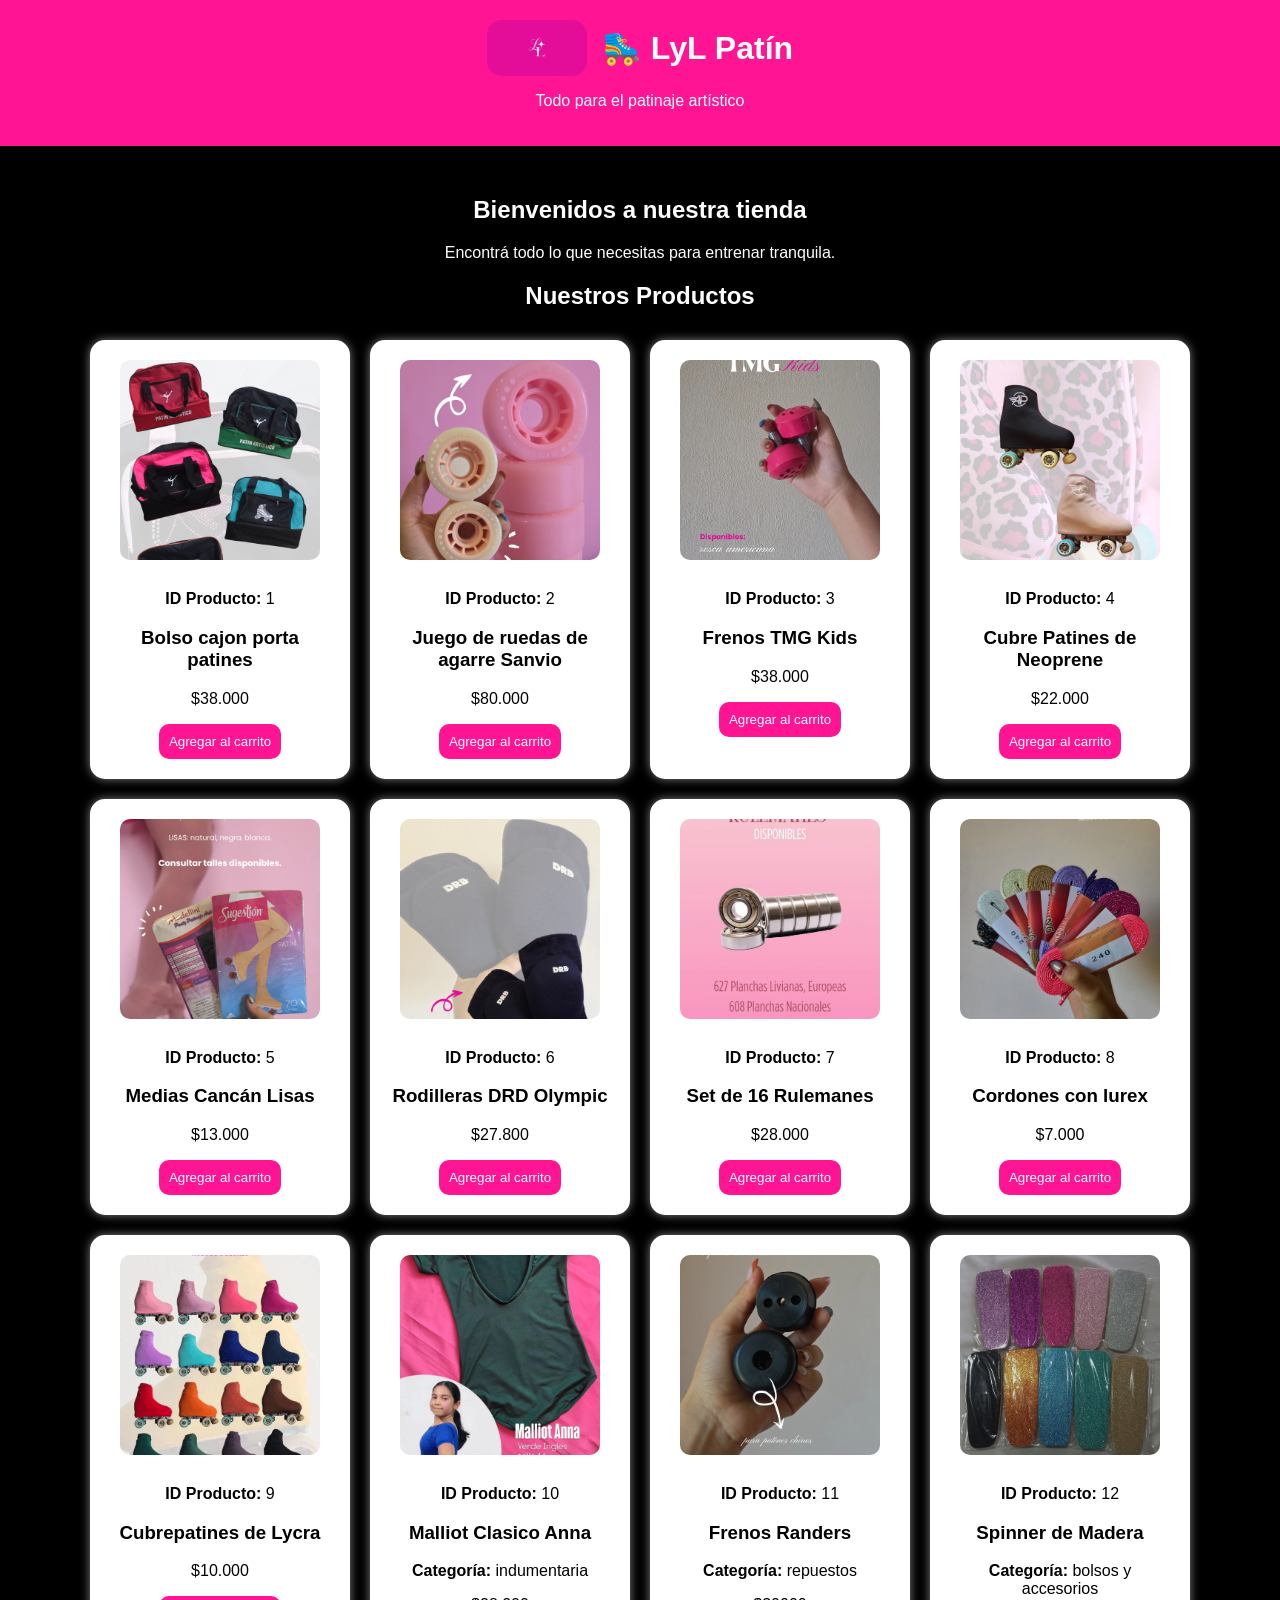
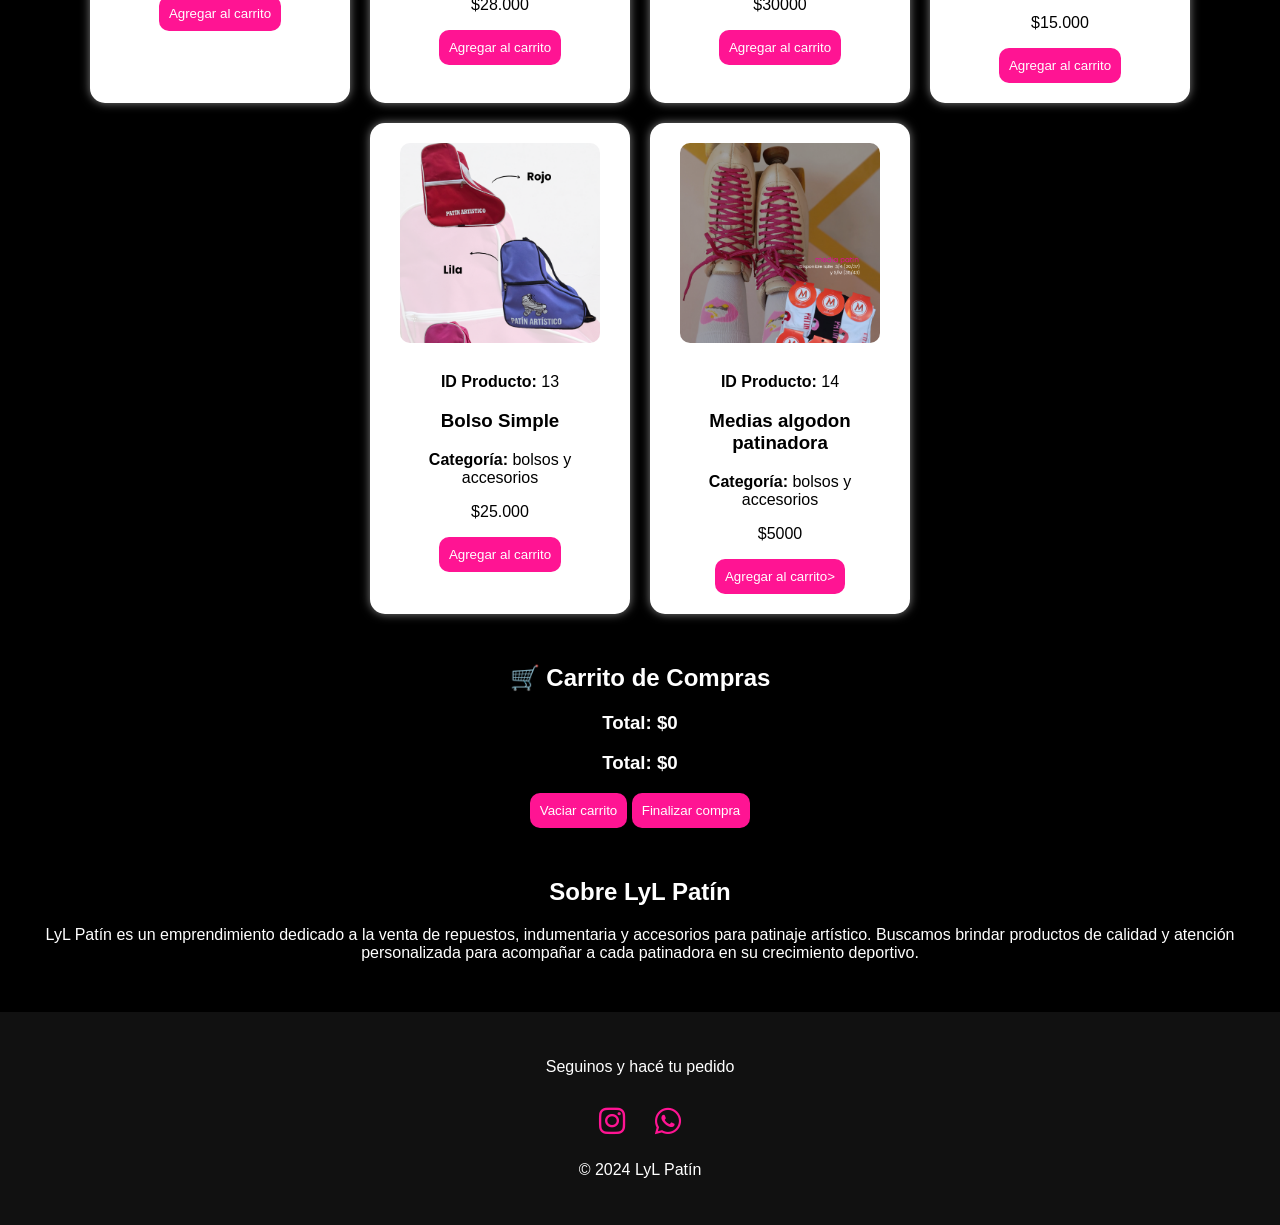
==== index1.html @ ce0598ca "Add files via upload" ====
<!DOCTYPE html>
<html lang="es">

<head>
    <meta charset="UTF-8">
    <meta name="viewport" content="width=device-width, initial-scale=1.0">
    <title>LyL Patín</title>

    <link rel="stylesheet" href="style.css">

    <link rel="stylesheet"
          href="https://cdnjs.cloudflare.com/ajax/libs/font-awesome/6.5.1/css/all.min.css">
</head>

<body>

<header>

    <div class="encabezado">

        <img src="img/Logo1.jpg" alt="Logo LyL Patín" class="logo">

        <h1>🛼 LyL Patín</h1>

    </div>

    <p>Todo para el patinaje artístico</p>

</header>

<section>
    <h2>Bienvenidos a nuestra tienda</h2>
    <p>Encontrá todo lo que necesitas para entrenar tranquila.</p>
</section>

<h2>Nuestros Productos</h2>

<div class="productos">

    <div class="producto">
        <img src="img/Bolso_Cajon.png" alt="Bolso cajon porta patines"> 
        <p><strong>ID Producto:</strong> 1</p>
        <h3>Bolso cajon porta patines</h3>
        <p>$38.000</p>
        <button onclick="agregar('bolso cajon porta patin',38000)">Agregar al carrito</button>
    </div>

    <div class="producto">
        <img src="img/Ruedas_agarre.png" alt="Ruedas de agarre Sanvio">
        <p><strong>ID Producto:</strong> 2</p>
        <h3>Juego de ruedas de agarre Sanvio</h3>
        <p>$80.000</p>
        <button onclick="agregar('Juego de ruedas de agarre Sanvio',800000)">Agregar al carrito</button>
    </div>

    <div class="producto">
        <img src="img/Frenos_TMG_Kids.png" alt="Frenos TMG Kids">
        <p><strong>ID Producto:</strong> 3</p>
        <h3>Frenos TMG Kids</h3>
        <p>$38.000</p>
        <button onclick="agregar('Frenos TMG Kids', 38000)">Agregar al carrito</button>
    </div>

    <div class="producto">
        <img src="img/neoprene.jpg" alt="Cubre Patines de Neoprene">
        <p><strong>ID Producto:</strong> 4</p>
        <h3>Cubre Patines de Neoprene</h3>
        <p>$22.000</p>
        <button onclick="agregar('cubre patines de Neoprene',22000)">Agregar al carrito</button>
    </div>

    <div class="producto">
        <img src="img/mediascan.png" alt="Medias Cancan Lisas">
        <p><strong>ID Producto:</strong> 5</p>
        <h3>Medias Cancán Lisas</h3>
        <p>$13.000</p>
        <button onclick="agregar('Medias cancan lisas',13000)">Agregar al carrito </button>
    </div>

    <div class="producto">
        <img src="img/rodilleras.png" alt="Rodilleras DRB Olympic">
        <p><strong>ID Producto:</strong> 6</p>
        <h3>Rodilleras DRD Olympic</h3>
        <p>$27.800</p>
        <button onclick="agregar('Rodilleras DRB Olympic',27800)">Agregar al carrito</button>
    </div>

    <div class="producto">
        <img src="img/rulemanes.jpg" alt="Set de 16 rulemanes">
        <p><strong>ID Producto:</strong> 7</p>
        <h3>Set de 16 Rulemanes</h3>
        <p>$28.000</p>
        <button onclick="agregar('Set de 16 rulemanes',28000)">Agregar al carrito</button>
    </div>

    <div class="producto">
        <img src="img/cordones.png" alt="Cordones con lurex">
        <p><strong>ID Producto:</strong> 8</p>
        <h3>Cordones con lurex</h3>
        <p>$7.000</p>
        <button onclick="agregar('Cordones con lurex',7000)">Agregar al carrito</button>
    </div>

    <div class="producto">
        <img src="img/lycra.jpg" alt="Cubrepatines de Lycra">
        <p><strong>ID Producto:</strong> 9</p>
        <h3>Cubrepatines de Lycra</h3>
        <p>$10.000</p>
        <button onclick="agregar('Cubrapatines de Lycra',10000)">Agregar al carrito</button>
    </div>

    <div class="producto">
        <img src="img/anna.jpg" alt="Malliot Clasico Anna">
        <p><strong>ID Producto:</strong> 10</p>
        <h3>Malliot Clasico Anna</h3>
         <p><strong>Categoría:</strong> indumentaria</p>
        <p>$28.000</p>
        <button onclick="agregar('Malliot Clasico Anna',28000)">Agregar al carrito</button>
    </div>

    <div class="producto">
        <img src="img/Frenos_Randers.png" alt="Frenos Randers">
        <p><strong>ID Producto:</strong> 11</p>
        <h3>Frenos Randers</h3>
        <p><strong>Categoría:</strong> repuestos</p>
        <p>$30000</p>
        <button onclick="agregar('Frenos Randers',30000)">Agregar al carrito</button>
    </div>

    <div class="producto">
        <img src="img/spinner.png" alt="Spinner de Madera">
        <p><strong>ID Producto:</strong> 12</p>
        <h3>Spinner de Madera</h3>
        <p><strong>Categoría:</strong> bolsos y accesorios</p>
        <p>$15.000</p>
        <button onclick="agregar('Spinner de Madera',15000)">Agregar al carrito</button>
    </div>

    <div class="producto">
        <img src="img/Bolso_simple.png" alt="Bolso Simple">
        <p><strong>ID Producto:</strong> 13</p>
        <h3>Bolso Simple</h3>
        <p><strong>Categoría:</strong> bolsos y accesorios</p>
        <p>$25.000</p>
        <button onclick="agregar ('Bolso Simple',25000)">Agregar al carrito</button>
    </div>

    <div class="producto">
        <img src="img/medias_alg.png" alt="Medias algodon patinadora">
        <p><strong>ID Producto:</strong> 14</p>
        <h3>Medias algodon patinadora</h3>
        <p><strong>Categoría:</strong> bolsos y accesorios</p>
        <p>$5000</p>
        <button onclick="agregar('Medias algodon patinadora',5000)">Agregar al carrito></button>
    </div>

</div>

<section class="carrito">

    <h2>🛒 Carrito de Compras</h2>

    <ul id="lista"></ul>

    <h3>Total: $<span id="total">0</span></h3>

</section>

<h3>Total: $<span id="total">0</span></h3>
<button onclick="vaciarCarrito()">Vaciar carrito</button>

<button onclick="finalizarCompra()">Finalizar compra</button>

<section class="sobre">
    <h2>Sobre LyL Patín</h2>

    <p>
        LyL Patín es un emprendimiento dedicado a la venta de repuestos,
        indumentaria y accesorios para patinaje artístico. Buscamos brindar
        productos de calidad y atención personalizada para acompañar a cada
        patinadora en su crecimiento deportivo.
    </p>

</section>

<footer>

    <p>Seguinos y hacé tu pedido</p>

    <div class="redes">

        <a href="https://www.instagram.com/patin.lyl" target="_blank">
            <i class="fa-brands fa-instagram"></i>
        </a>

        <a href="https://wa.me/5493624164193" target="_blank">
            <i class="fa-brands fa-whatsapp"></i>
        </a>

    </div>

    <p>© 2024 LyL Patín</p>

</footer>

</html>

    <script src="script.js"></script>
</body>
</html>
---- style.css ----
body{
    background-color: black;
    color: white;
    font-family: Arial, sans-serif;
    text-align: center;
    margin: 0;
}

header{
    background-color: #ff1493;
    padding: 20px;
}

h1{
    margin: 0;
}

section{
    margin-top: 50px;
}
.productos{
    display: flex;
    justify-content: center;
    flex-wrap: wrap;
    gap: 20px;
    margin-top: 30px;
}

.producto{
    background-color: white;
    color: black;
    width: 220px;
    padding: 20px;
    border-radius: 15px;
    box-shadow: 0px 0px 10px gray;
}

button{
    background-color: #ff1493;
    color: white;
    border: none;
    padding: 10px;
    border-radius: 10px;
    cursor: pointer;
}

button:hover{
    background-color: #ff4db8;
}

.producto img{
    width: 100%;
    height: 220px;
    object-fit: cover;
    border-radius: 10px;
    margin-bottom: 10px;
}

.producto img{
    width: 200px;
    height: 200px;
    object-fit: cover;
    border-radius: 10px;
    margin-bottom: 10px;
}

footer{
    background-color: #111;
    padding: 30px;
    margin-top: 40px;
    text-align: center;
}

footer a{
    color: #ff1493;
    text-decoration: none;
    font-size: 22px;
}

footer a:hover{
    color: white;
}

footer i{
    font-size: 30px;
}

footer{
    background-color: #111;
    margin-top: 50px;
    padding: 30px;
    text-align: center;
}

.redes{
    display: flex;
    justify-content: center;
    gap: 30px;
    margin: 20px 0;
}

.redes a{
    color: #ff1493;
    font-size: 40px;
    transition: 0.3s;
}

.redes a:hover{
    color: white;
    transform: scale(1.2);
}
.encabezado{
    display: flex;
    justify-content: center;
    align-items: center;
    gap: 15px;
}

.logo{
    width: 100px;
    border-radius: 15px;
}
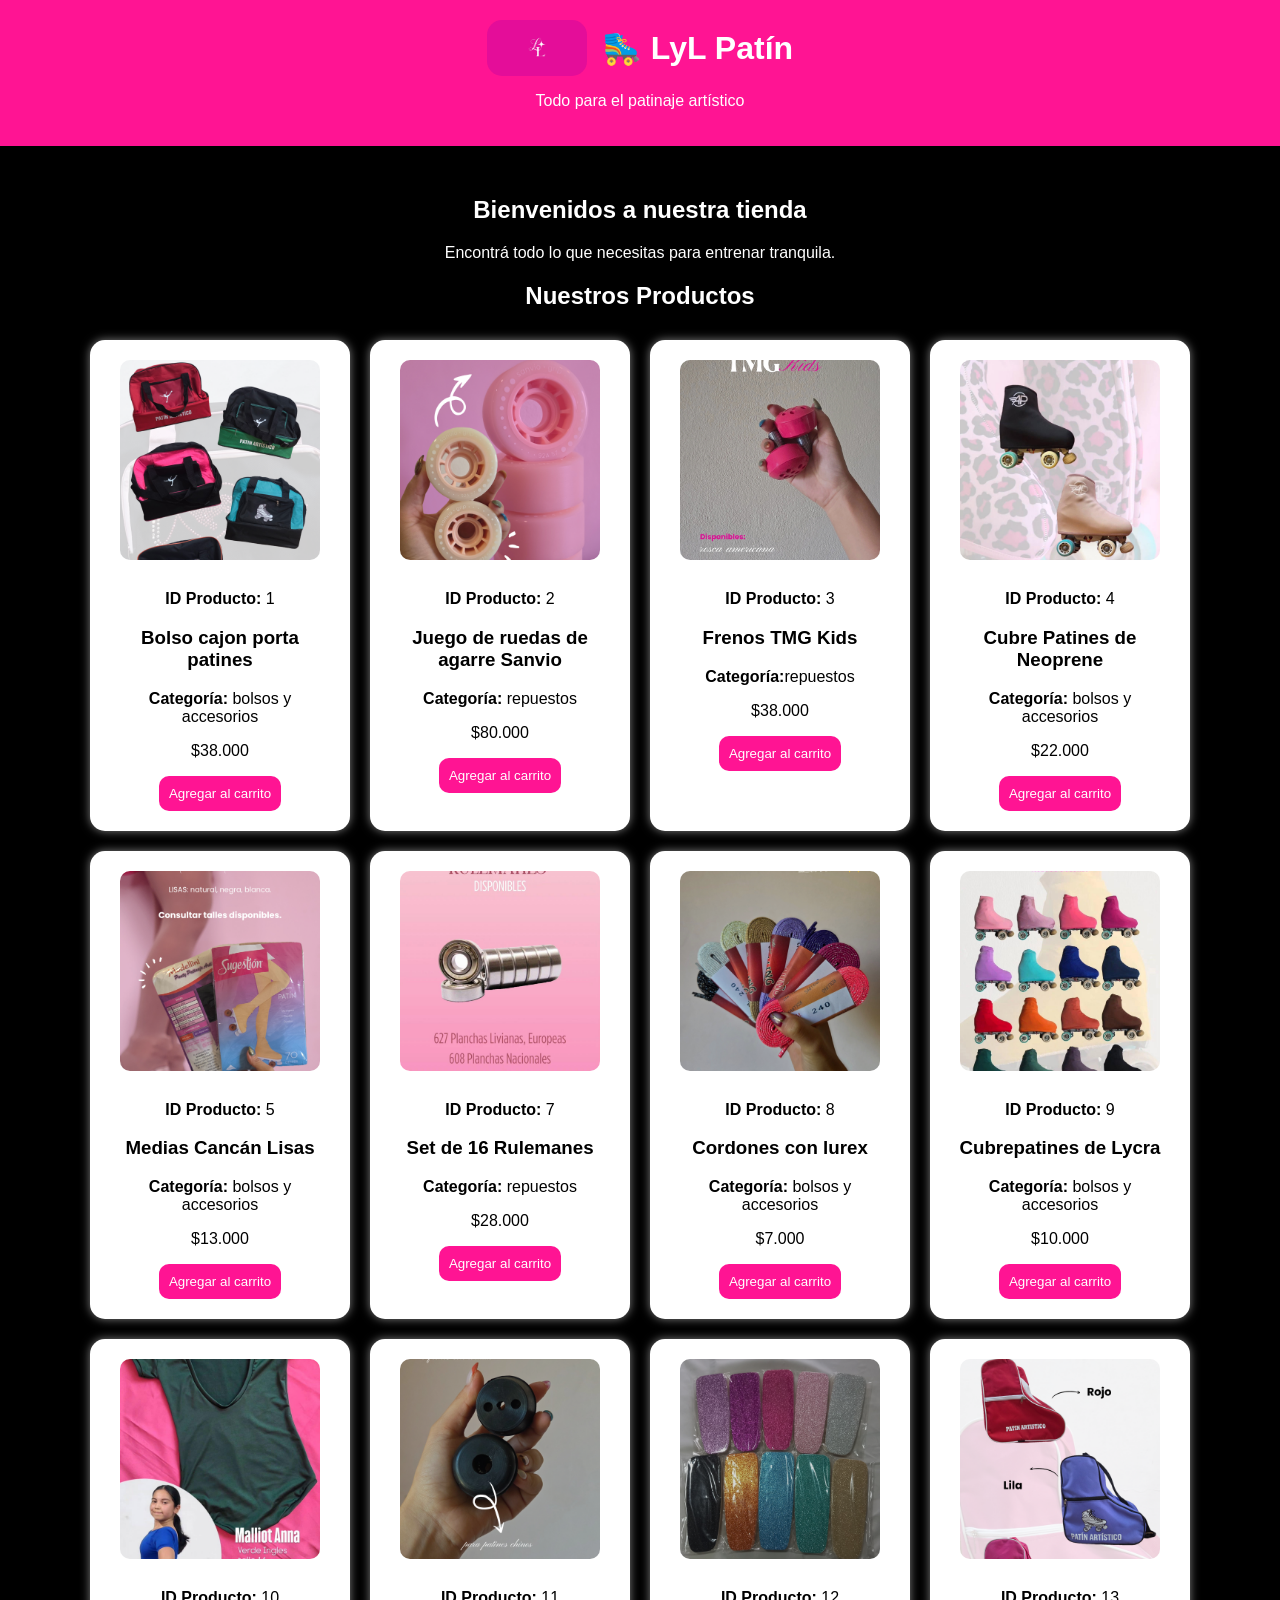
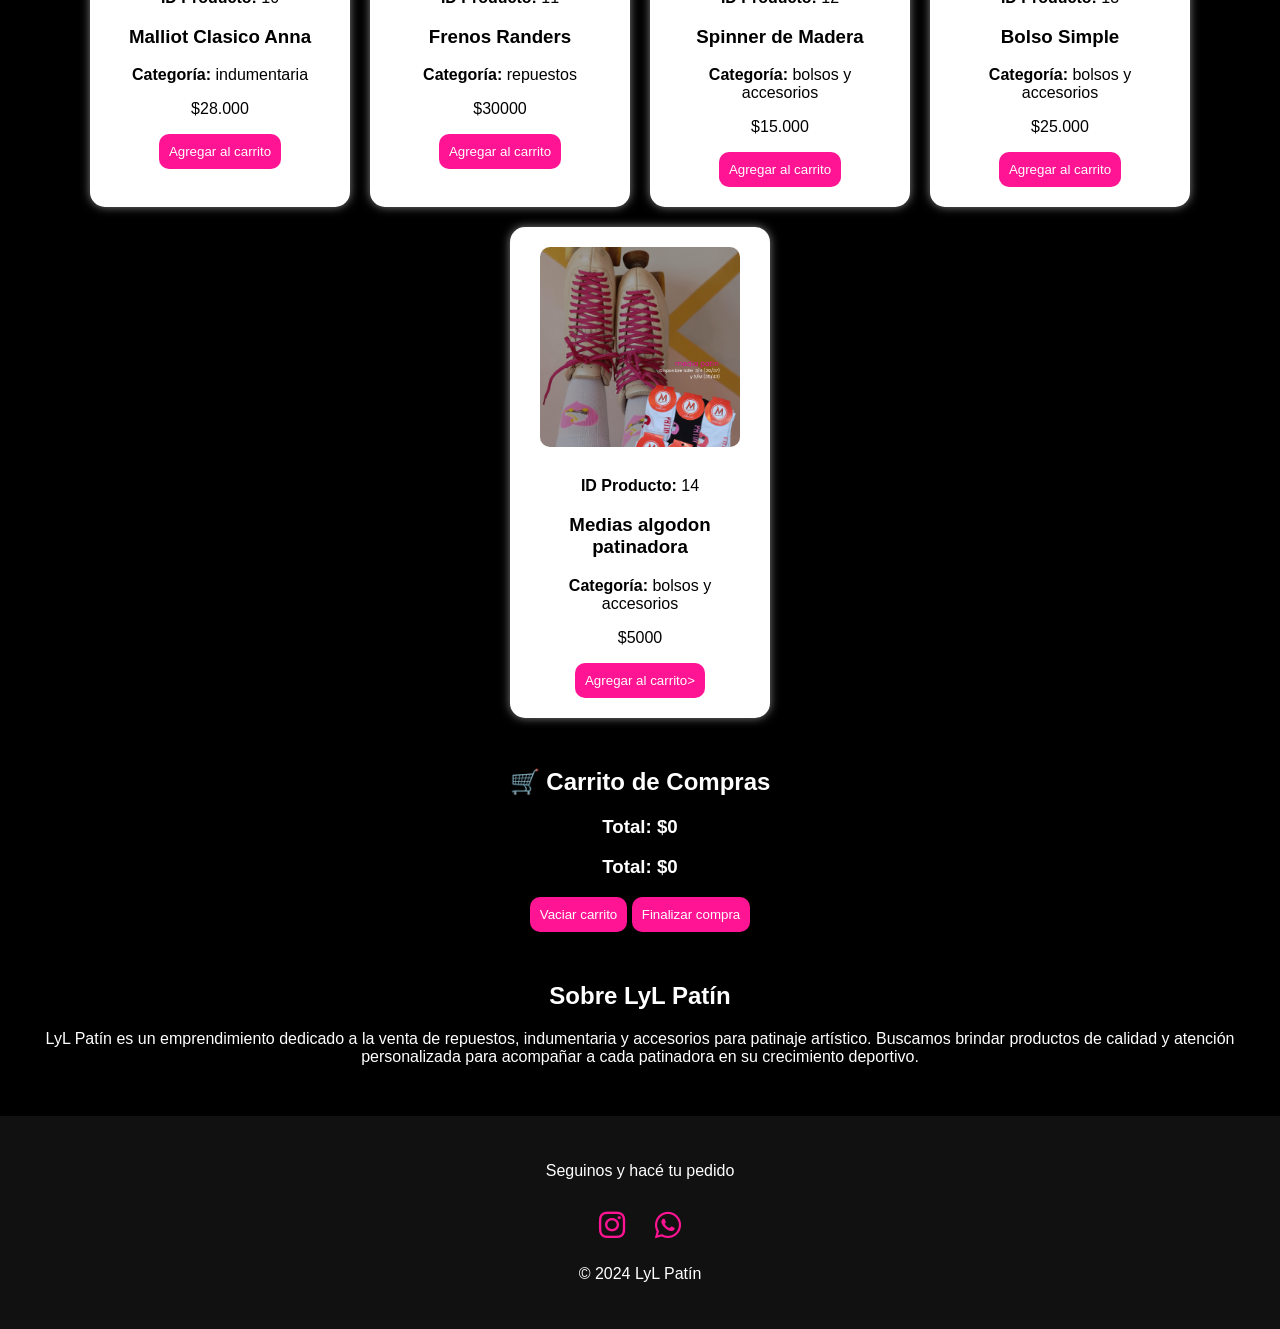
==== commit 591cc61b: "Add files via upload" ====
--- a/index1.html
+++ b/index1.html
@@ -41,22 +41,25 @@
         <img src="img/Bolso_Cajon.png" alt="Bolso cajon porta patines"> 
         <p><strong>ID Producto:</strong> 1</p>
         <h3>Bolso cajon porta patines</h3>
+         <p><strong>Categoría:</strong> bolsos y accesorios</p>
         <p>$38.000</p>
         <button onclick="agregar('bolso cajon porta patin',38000)">Agregar al carrito</button>
     </div>
 
     <div class="producto">
         <img src="img/Ruedas_agarre.png" alt="Ruedas de agarre Sanvio">
-        <p><strong>ID Producto:</strong> 2</p>
+        <p><strong>ID Producto:</strong> 2</p> 
         <h3>Juego de ruedas de agarre Sanvio</h3>
+         <p><strong>Categoría:</strong> repuestos</p>
         <p>$80.000</p>
-        <button onclick="agregar('Juego de ruedas de agarre Sanvio',800000)">Agregar al carrito</button>
+        <button onclick="agregar('Juego de ruedas de agarre Sanvio',80000)">Agregar al carrito</button>
     </div>
 
     <div class="producto">
         <img src="img/Frenos_TMG_Kids.png" alt="Frenos TMG Kids">
         <p><strong>ID Producto:</strong> 3</p>
         <h3>Frenos TMG Kids</h3>
+         <p><strong>Categoría:</strong>repuestos</p>
         <p>$38.000</p>
         <button onclick="agregar('Frenos TMG Kids', 38000)">Agregar al carrito</button>
     </div>
@@ -65,6 +68,7 @@
         <img src="img/neoprene.jpg" alt="Cubre Patines de Neoprene">
         <p><strong>ID Producto:</strong> 4</p>
         <h3>Cubre Patines de Neoprene</h3>
+         <p><strong>Categoría:</strong> bolsos y accesorios</p>
         <p>$22.000</p>
         <button onclick="agregar('cubre patines de Neoprene',22000)">Agregar al carrito</button>
     </div>
@@ -73,22 +77,16 @@
         <img src="img/mediascan.png" alt="Medias Cancan Lisas">
         <p><strong>ID Producto:</strong> 5</p>
         <h3>Medias Cancán Lisas</h3>
+         <p><strong>Categoría:</strong> bolsos y accesorios</p>
         <p>$13.000</p>
         <button onclick="agregar('Medias cancan lisas',13000)">Agregar al carrito </button>
-    </div>
-
-    <div class="producto">
-        <img src="img/rodilleras.png" alt="Rodilleras DRB Olympic">
-        <p><strong>ID Producto:</strong> 6</p>
-        <h3>Rodilleras DRD Olympic</h3>
-        <p>$27.800</p>
-        <button onclick="agregar('Rodilleras DRB Olympic',27800)">Agregar al carrito</button>
     </div>
 
     <div class="producto">
         <img src="img/rulemanes.jpg" alt="Set de 16 rulemanes">
         <p><strong>ID Producto:</strong> 7</p>
         <h3>Set de 16 Rulemanes</h3>
+         <p><strong>Categoría:</strong> repuestos</p>
         <p>$28.000</p>
         <button onclick="agregar('Set de 16 rulemanes',28000)">Agregar al carrito</button>
     </div>
@@ -97,6 +95,7 @@
         <img src="img/cordones.png" alt="Cordones con lurex">
         <p><strong>ID Producto:</strong> 8</p>
         <h3>Cordones con lurex</h3>
+        <p><strong>Categoría:</strong> bolsos y accesorios</p>
         <p>$7.000</p>
         <button onclick="agregar('Cordones con lurex',7000)">Agregar al carrito</button>
     </div>
@@ -105,6 +104,7 @@
         <img src="img/lycra.jpg" alt="Cubrepatines de Lycra">
         <p><strong>ID Producto:</strong> 9</p>
         <h3>Cubrepatines de Lycra</h3>
+        <p><strong>Categoría:</strong> bolsos y accesorios</p>
         <p>$10.000</p>
         <button onclick="agregar('Cubrapatines de Lycra',10000)">Agregar al carrito</button>
     </div>
